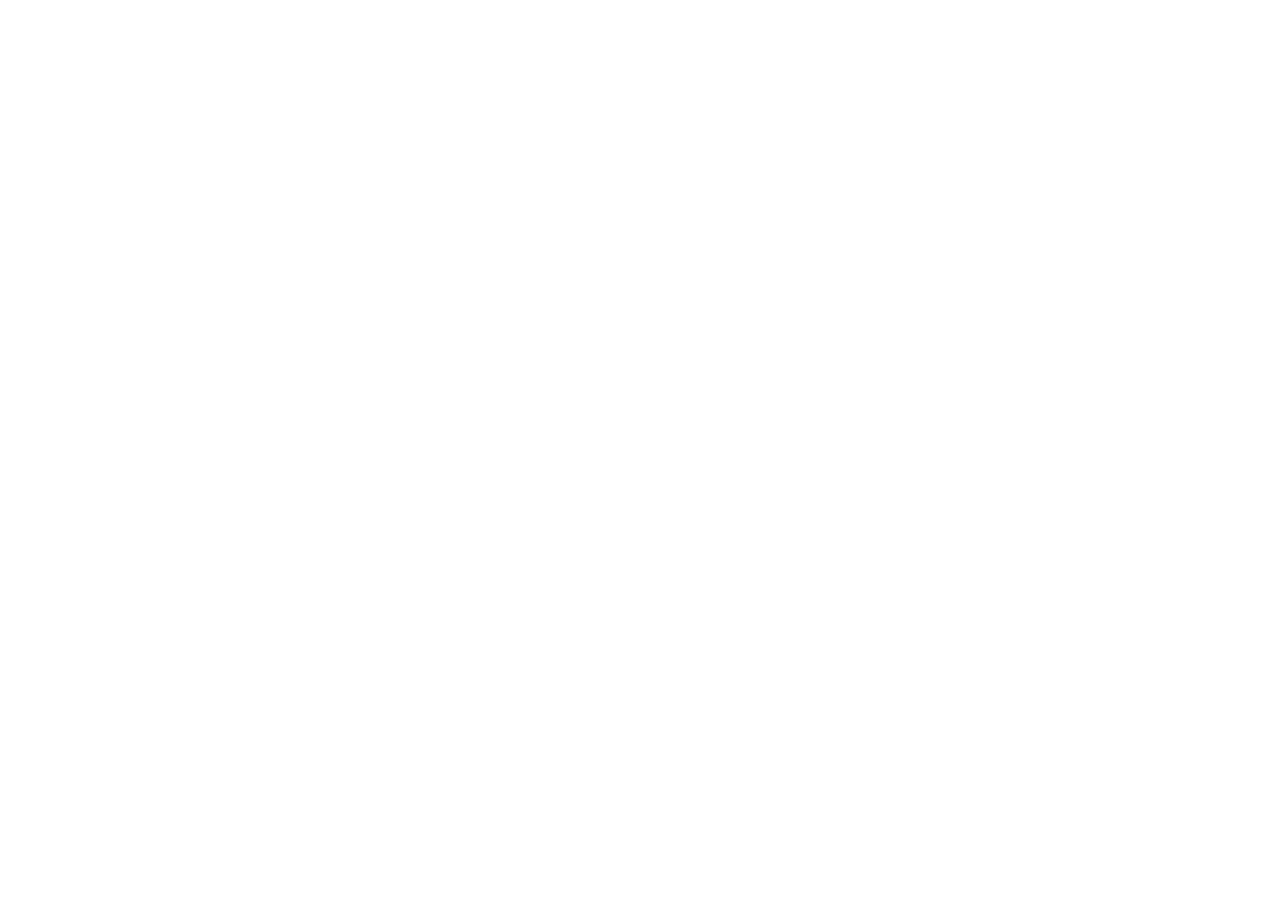
==== recipes/Clam_Chowder.html @ 269965d6 "Added another 2 recipes with links from index file, added tittle to all recipes" ====
<!DOCTYPE html>
<html lang="en">
<head>
    <meta charset="UTF-8">
    <meta http-equiv="X-UA-Compatible" content="IE=edge">
    <meta name="viewport" content="width=device-width, initial-scale=1.0">
    <title>Clam Chowder</title>
</head>
<body>
    
</body>
</html>
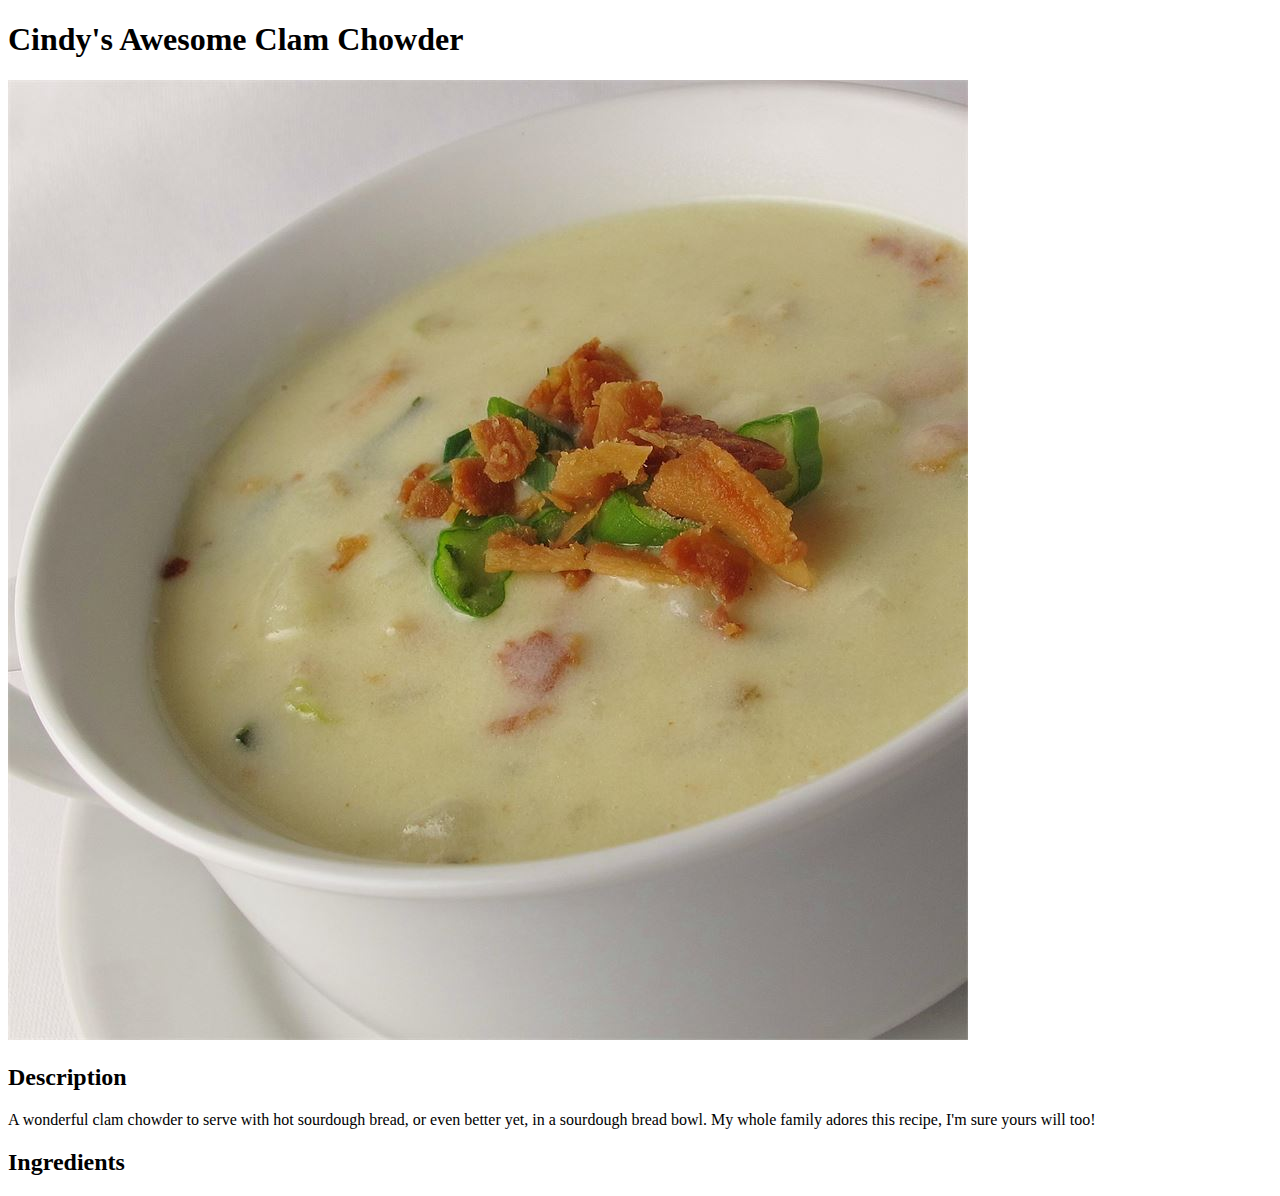
==== commit e1911921: "Added pictures and description to both new recipes" ====
--- a/recipes/Clam_Chowder.html
+++ b/recipes/Clam_Chowder.html
@@ -7,6 +7,10 @@
     <title>Clam Chowder</title>
 </head>
 <body>
-    
+    <h1>Cindy's Awesome Clam Chowder</h1>  
+    <img src="../recipes/Chowder.jpeg">
+    <h2>Description</h2> 
+    <p>A wonderful clam chowder to serve with hot sourdough bread, or even better yet, in a sourdough bread bowl. My whole family adores this recipe, I'm sure yours will too! </p>
+    <h2>Ingredients</h2> 
 </body>
 </html>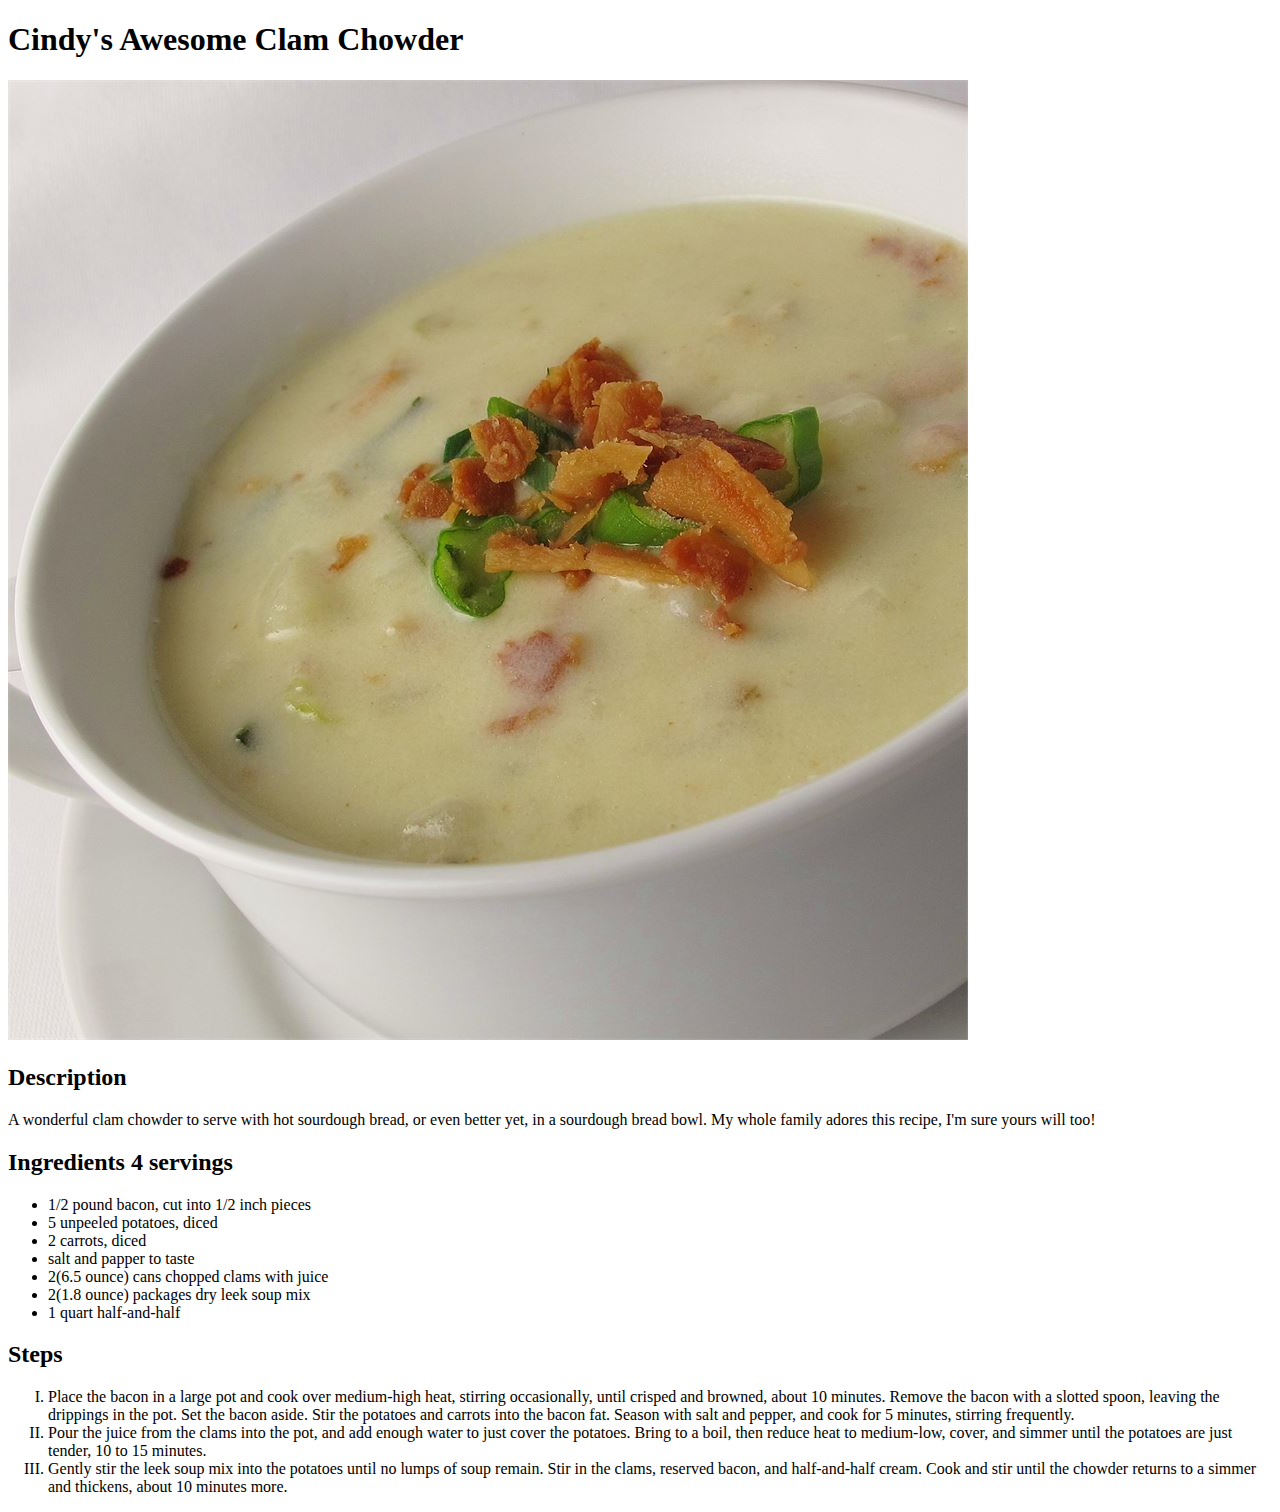
==== commit e2ab54e1: "Finished ol and ul on third recipe" ====
--- a/recipes/Clam_Chowder.html
+++ b/recipes/Clam_Chowder.html
@@ -11,6 +11,21 @@
     <img src="../recipes/Chowder.jpeg">
     <h2>Description</h2> 
     <p>A wonderful clam chowder to serve with hot sourdough bread, or even better yet, in a sourdough bread bowl. My whole family adores this recipe, I'm sure yours will too! </p>
-    <h2>Ingredients</h2> 
+    <h2>Ingredients 4 servings</h2> 
+    <ul>
+        <li>1/2 pound bacon, cut into 1/2 inch pieces</li>
+        <li>5 unpeeled potatoes, diced</li>
+        <li>2 carrots, diced</li>
+        <li>salt and papper to taste</li>
+        <li>2(6.5 ounce) cans chopped clams with juice</li>
+        <li>2(1.8 ounce) packages dry leek soup mix</li>
+        <li>1 quart half-and-half</li>
+    </ul>
+    <h2>Steps</h2>
+    <ol type="I">
+        <li>Place the bacon in a large pot and cook over medium-high heat, stirring occasionally, until crisped and browned, about 10 minutes. Remove the bacon with a slotted spoon, leaving the drippings in the pot. Set the bacon aside. Stir the potatoes and carrots into the bacon fat. Season with salt and pepper, and cook for 5 minutes, stirring frequently.</li>
+        <li>Pour the juice from the clams into the pot, and add enough water to just cover the potatoes. Bring to a boil, then reduce heat to medium-low, cover, and simmer until the potatoes are just tender, 10 to 15 minutes.</li>
+        <li>Gently stir the leek soup mix into the potatoes until no lumps of soup remain. Stir in the clams, reserved bacon, and half-and-half cream. Cook and stir until the chowder returns to a simmer and thickens, about 10 minutes more.</li>  
+    </ol>
 </body>
 </html>